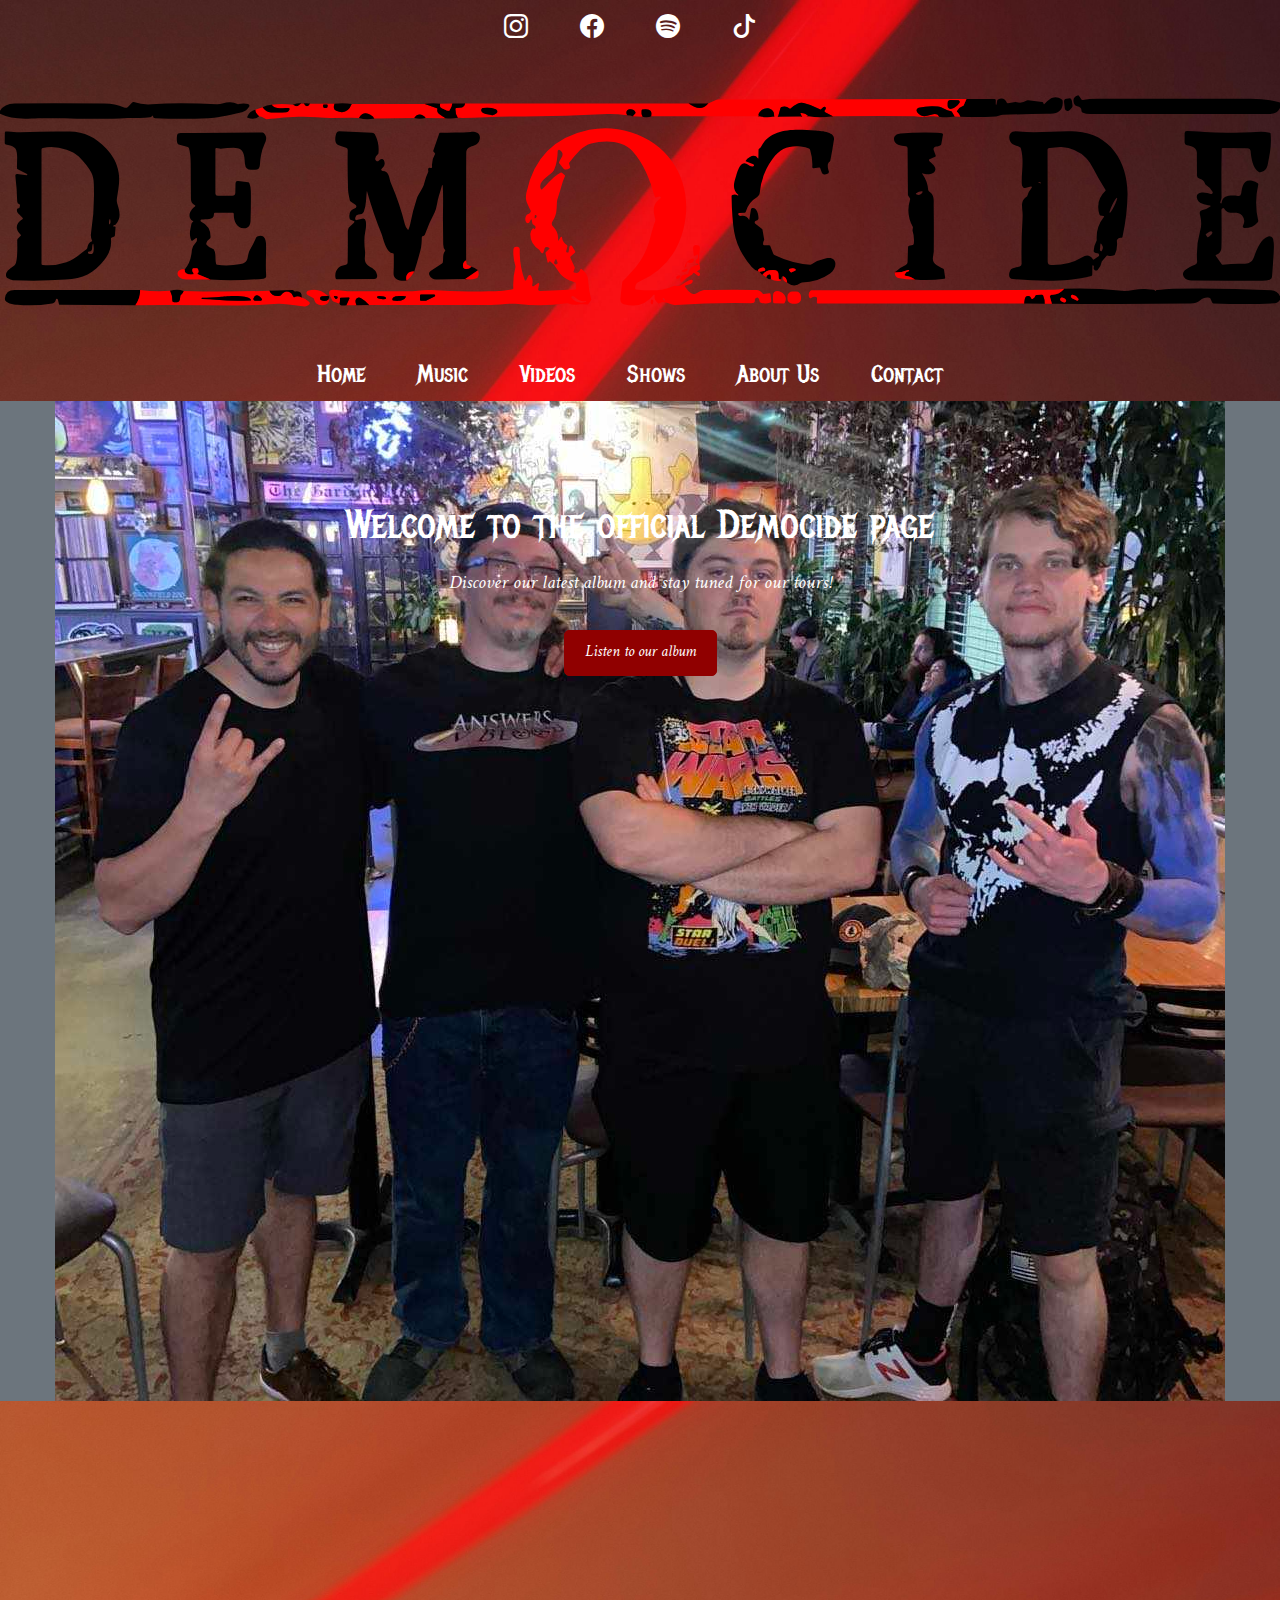
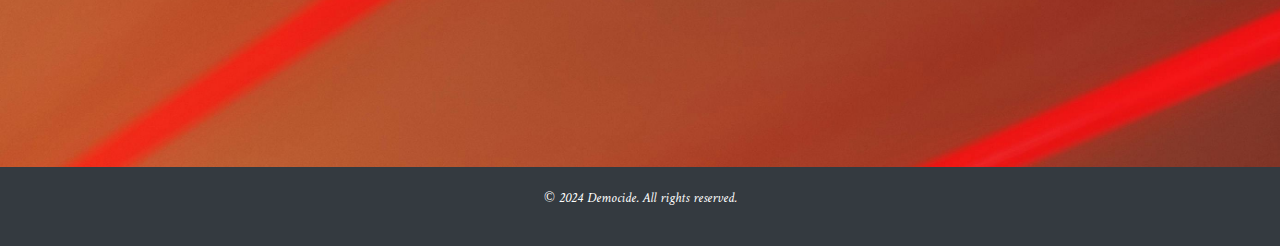
==== index.html @ 92cb09c1 "Add 2th part to about us. Implement band cards." ====
<!DOCTYPE html>
<html lang="en">

<head>
  <meta charset="UTF-8">
  <meta name="viewport" content="width=device-width, initial-scale=1.0">
  <title>Democide</title>
  <!-- Link to CSS file -->
  <link rel="stylesheet" href="https://cdn.jsdelivr.net/npm/bootstrap-icons@1.11.3/font/bootstrap-icons.min.css">
  <link href="https://cdn.jsdelivr.net/npm/bootstrap@5.3.3/dist/css/bootstrap.min.css" rel="stylesheet"
    integrity="sha384-QWTKZyjpPEjISv5WaRU9OFeRpok6YctnYmDr5pNlyT2bRjXh0JMhjY6hW+ALEwIH" crossorigin="anonymous">
  <link rel="stylesheet" href="styles.css">
</head>

<body>
  <header>
    <nav>
      <ul class="nav justify-content-center fs-4">
        <li class="nav-item"><a class="nav-link" href="https://www.instagram.com/democidebandknoxville/"
            target="_blank"><i class="bi bi-instagram"></i></a></li>
        <li class="nav-item"><a class="nav-link" href="https://www.facebook.com/profile.php?id=100091388051534"
            target="_blank"><i class="bi bi-facebook"></i></a></li>
        <li class="nav-item"><a class="nav-link" href="https://open.spotify.com/artist/6cFvT78j4Enw1ZLgeTVa1p"
            target="_blank"><i class="bi bi-spotify"></i></a></li>
        <li class="nav-item"><a class="nav-link" href="https://www.tiktok.com/@democidebandknoxville" target="_blank"><i
              class="bi bi-tiktok"></i></a></li>
    </nav>
    <a href="#" id="band-logo">
      <img src="assets/images/logo_Democide.svg" alt="Democide Logo">
    </a>
    <nav>
      <ul class="nav justify-content-center fs-4">
        <li class="nav-item"><a class="nav-link" href="#">Home</a></li>
        <li class="nav-item"><a class="nav-link" href="music.html">Music</a></li>
        <li class="nav-item"><a class="nav-link" href="music.html">Videos</a></li>
        <li class="nav-item"><a class="nav-link" href="#">Shows</a></li>
        <li class="nav-item"><a class="nav-link" href="about.html">About Us</a></li>
        <li class="nav-item"><a class="nav-link" href="#">Contact</a></li>
      </ul>
    </nav>
  </header>


  <!-- Hero -->
  <section class="hero">
    <div class="hero-content">
      <h2>Welcome to the official Democide page</h2>
      <p>Discover our latest album and stay tuned for our tours!</p>
      <a href="#" class="btn btn-primary">Listen to our album</a>
    </div>
  </section>

  <!--  Spotify Player-->
  <div class="fixed-bottom d-flex justify-content-start">
    <!-- Include Spotify player here -->
  </div>
  <section class="spotify-play justify-content-start">
    <iframe src="https://open.spotify.com/embed/album/6JONxHuGAIxCEX44HyGP3F?utm_source=generator" width="20%"
      height="100" frameBorder="0" allowfullscreen=""
      allow="autoplay; clipboard-write; encrypted-media; fullscreen; picture-in-picture" loading="auto"></iframe>
  </section>

  <!-- Footer -->
  <footer>
    <p>&copy; 2024 Democide. All rights reserved.</p>
  </footer>

  <script src="https://cdn.jsdelivr.net/npm/bootstrap@5.3.3/dist/js/bootstrap.bundle.min.js"
    integrity="sha384-YvpcrYf0tY3lHB60NNkmXc5s9fDVZLESaAA55NDzOxhy9GkcIdslK1eN7N6jIeHz"
    crossorigin="anonymous"></script>
</body>

</html>
---- styles.css ----
@import url('https://fonts.googleapis.com/css2?family=Metal+Mania&display=swap');
@import url('https://fonts.googleapis.com/css2?family=Metal&family=Metal+Mania&display=swap');

/* Reset de estilos */
* {
  margin: 0;
  padding: 0;
  box-sizing: border-box;

  font-family: "Metal", serif;
  font-weight: 400;
  font-style: normal;
}

H1, H2, H3, H4, H5, H6, a {
  font-family: "Metal Mania", system-ui;
  font-weight: 400;
  font-style: normal;
  }

#band-logo{
  border-width: 10px;
  border-color: white;
  width: 80%;
}

#band-logo:hover {
    color: red;
  }


/*Spotify Player*/
iframe, .spotify-play{
  /*position: fixed;*/
  /*background-image: url("assets/images/pexels-jplenio_2.jpg");*/
  /*background-repeat: no-repeat;*/
  /*background-size: cover;*/
  bottom: .1em;
  margin-bottom: 5em;
  margin-top: 3em;
  padding: 0;
}

/*header{*/
/*  background-image: url("assets/images/pexels-jplenio.jpg");*/
/*  background-repeat: no-repeat;*/
/*  background-size: cover;*/
/*}*/


/* Estilos generales */
body {
  font-family: Arial, sans-serif;
  background-color: #212529; /* Negro */
  color: #ffffff; /* Blanco */
  line-height: 1.6;

  background-image: url("assets/images/pexels-jplenio.jpg");
  background-repeat: no-repeat;
  background-size: cover;
}

/*header {*/
/*  background-color: #343a40; !* Gris oscuro *!*/
/*  padding: 20px;*/
/*}*/

header h1 {
  font-size: 2.5em;
  margin-bottom: 10px; /* Agregamos un pequeño margen inferior para separar del contenido siguiente */
}

/*nav{*/
/*  background-color: black;*/
/*}*/

.nav-link {
  color: white;


}

.nav-link:hover {
  color: #ff0000  ; /*Change color to red on hover*/
}


nav ul {
  list-style-type: none;
}

nav ul li {
  display: inline;
  margin-right: 20px;
}

nav ul li a {
  color: #ffffff; /* Blanco */
  text-decoration: none;
}

/* Estilos del hero */
.hero {
  background-color: #6c757d; /* Gris */
  color: #fff;
  padding: 100px 20px;
  text-align: center;
  height: 1000px;

  background-image: url("assets/images/demo1.jpg");
  background-repeat: no-repeat;
  background-position: center;
  margin: 0;
}

.hero-content {
  max-width: 600px;
  margin: 0 auto;
}

.hero h2 {
  font-size: 2.5em;
  margin-bottom: 20px;
}

.hero p {
  font-size: 1.2em;
  margin-bottom: 30px;
}

.hero .btn {
  display: inline-block;
  padding: 10px 20px;
  background-color: #900000 ; /* Rojo oscuro */
  border-color: #900000;
  color: #ffffff; /* Blanco */
  text-decoration: none;
  border-radius: 5px;
  transition: background-color 0.3s ease;
}

.hero .btn:hover {
  background-color: #ff0000 ; /* Rojo más oscuro */
}

footer {
  background-color: #343a40; /* Gris oscuro */
  text-align: center;
  padding: 20px;
 /*  position: absolute; */
  bottom: 0;
  width: 100%;
  font-size: 0.9em; /* Reducimos ligeramente el tamaño del texto del pie de página */
}

#about-info{
  margin-top: 5em;
  margin-bottom: 5em;
  padding-top: 5em;
  padding-bottom: 5em;
  backdrop-filter: blur(80px);
}
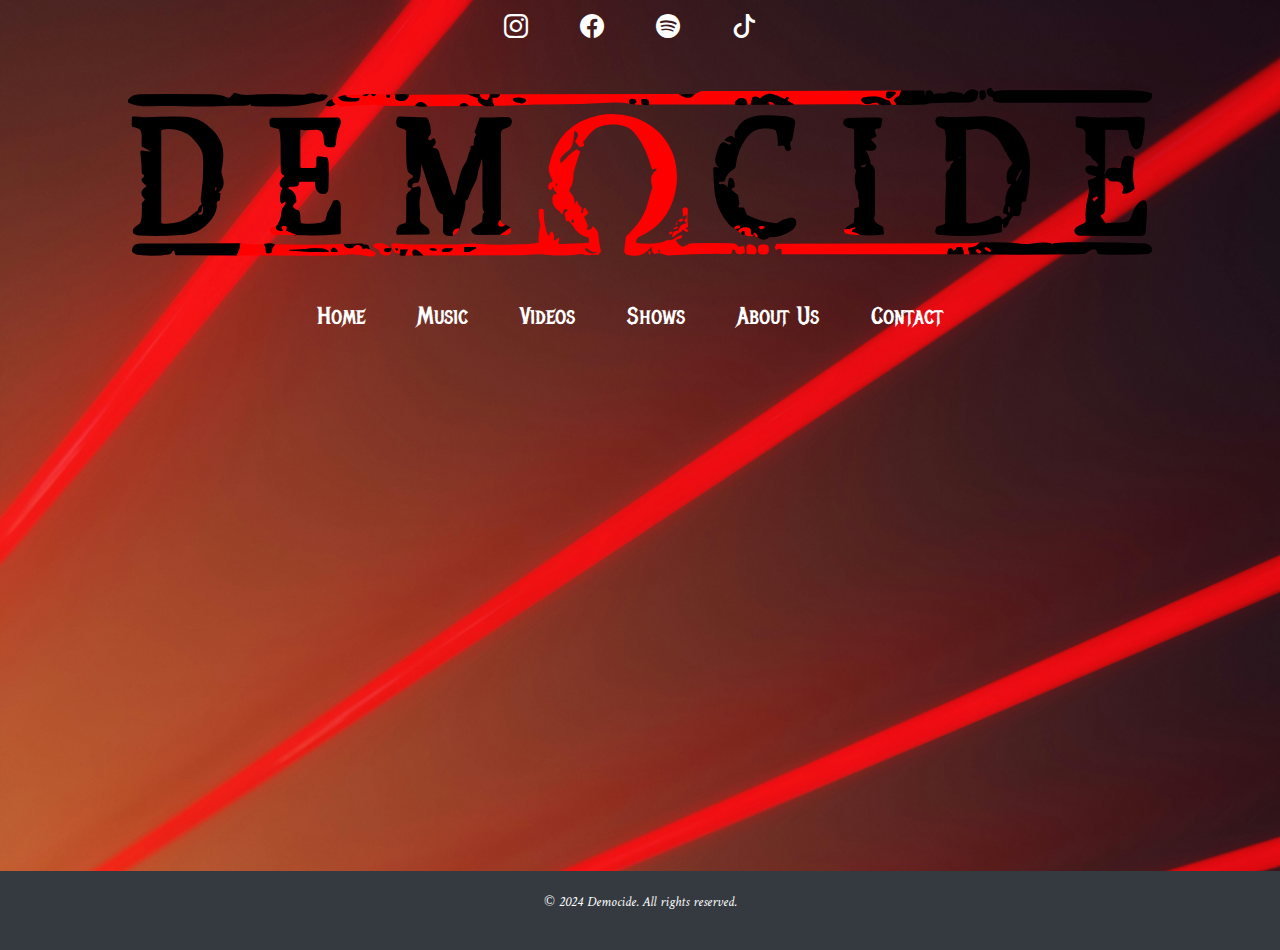
==== commit f395febf: "Fixing Conflicts" ====
--- a/index.html
+++ b/index.html
@@ -24,9 +24,10 @@
             target="_blank"><i class="bi bi-spotify"></i></a></li>
         <li class="nav-item"><a class="nav-link" href="https://www.tiktok.com/@democidebandknoxville" target="_blank"><i
               class="bi bi-tiktok"></i></a></li>
+      </ul>
     </nav>
-    <a href="#" id="band-logo">
-      <img src="assets/images/logo_Democide.svg" alt="Democide Logo">
+    <a href="#" >
+      <img class="d-block mx-auto" src="assets/images/logo_Democide.svg" alt="Democide Logo" id="band-logo">
     </a>
     <nav>
       <ul class="nav justify-content-center fs-4">
@@ -41,23 +42,20 @@
   </header>
 
 
-  <!-- Hero -->
-  <section class="hero">
-    <div class="hero-content">
-      <h2>Welcome to the official Democide page</h2>
-      <p>Discover our latest album and stay tuned for our tours!</p>
-      <a href="#" class="btn btn-primary">Listen to our album</a>
-    </div>
-  </section>
+<!--  &lt;!&ndash; Hero &ndash;&gt;-->
+<!--  <section class="hero">-->
+<!--    <div class="hero-content">-->
+<!--&lt;!&ndash;      <h2>Welcome to the official Democide page</h2>&ndash;&gt;-->
+<!--&lt;!&ndash;      <p>Discover our latest album and stay tuned for our tours!</p>&ndash;&gt;-->
+<!--    </div>-->
+<!--  </section>-->
+
 
   <!--  Spotify Player-->
-  <div class="fixed-bottom d-flex justify-content-start">
-    <!-- Include Spotify player here -->
-  </div>
-  <section class="spotify-play justify-content-start">
-    <iframe src="https://open.spotify.com/embed/album/6JONxHuGAIxCEX44HyGP3F?utm_source=generator" width="20%"
-      height="100" frameBorder="0" allowfullscreen=""
-      allow="autoplay; clipboard-write; encrypted-media; fullscreen; picture-in-picture" loading="auto"></iframe>
+  <section class="spotify-play justify-content-center">
+    <iframe src="https://open.spotify.com/embed/album/6JONxHuGAIxCEX44HyGP3F?utm_source=generator" width="50%"
+            height="400" frameBorder="0" allowfullscreen=""
+            allow="autoplay; clipboard-write; encrypted-media; fullscreen; picture-in-picture" loading="auto" class="d-block mx-auto"></iframe>
   </section>
 
   <!-- Footer -->
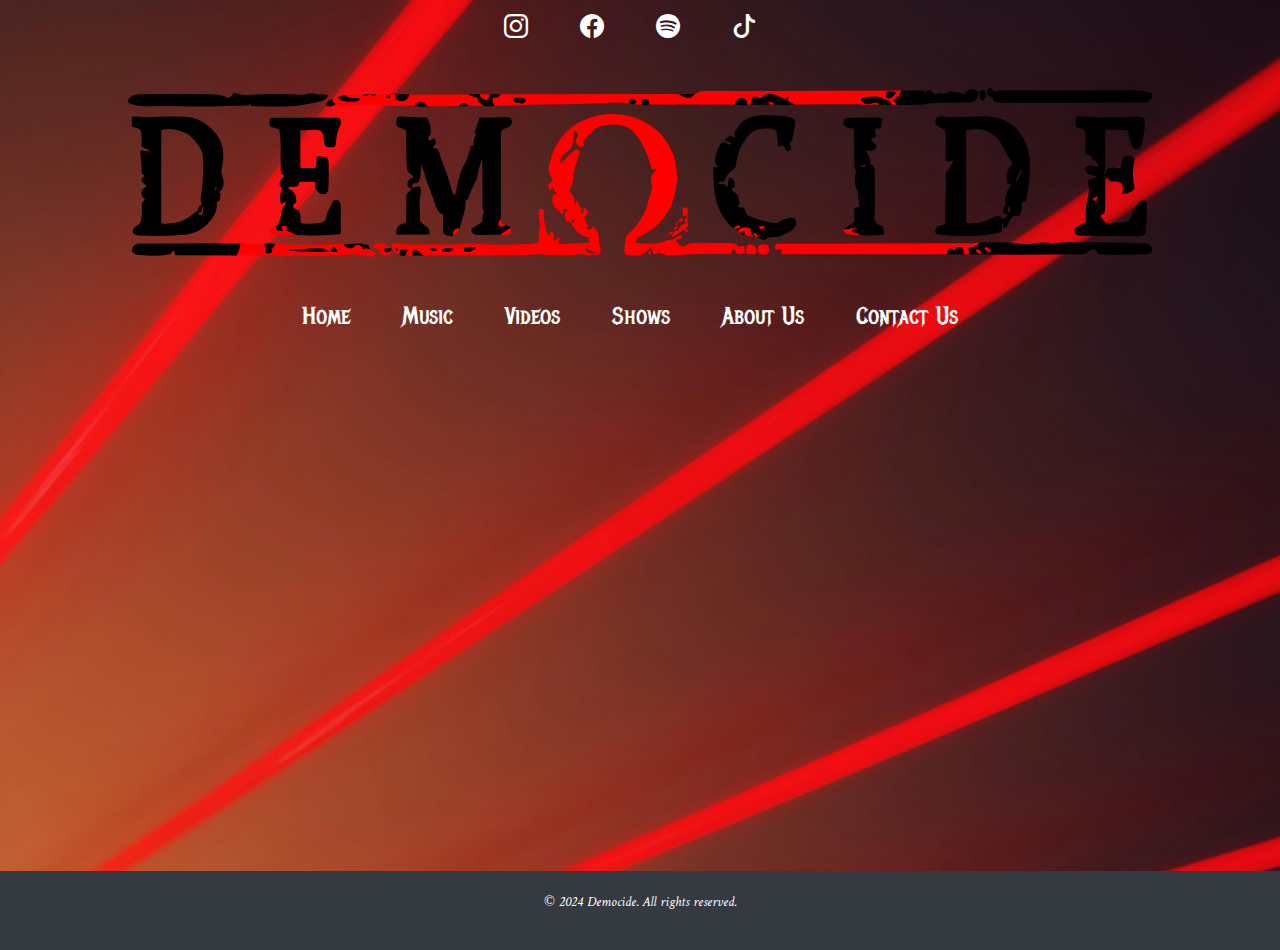
==== commit dc0781a8: "Arregle el nav bar y agrege nuevas paginas de html" ====
--- a/index.html
+++ b/index.html
@@ -26,17 +26,17 @@
               class="bi bi-tiktok"></i></a></li>
       </ul>
     </nav>
-    <a href="#" >
+    <a href="index.html" >
       <img class="d-block mx-auto" src="assets/images/logo_Democide.svg" alt="Democide Logo" id="band-logo">
     </a>
     <nav>
       <ul class="nav justify-content-center fs-4">
-        <li class="nav-item"><a class="nav-link" href="#">Home</a></li>
+        <li class="nav-item"><a class="nav-link" href="index.html">Home</a></li>
         <li class="nav-item"><a class="nav-link" href="music.html">Music</a></li>
-        <li class="nav-item"><a class="nav-link" href="music.html">Videos</a></li>
-        <li class="nav-item"><a class="nav-link" href="#">Shows</a></li>
+        <li class="nav-item"><a class="nav-link" href="videos.html">Videos</a></li>
+        <li class="nav-item"><a class="nav-link" href="shows.html">Shows</a></li>
         <li class="nav-item"><a class="nav-link" href="about.html">About Us</a></li>
-        <li class="nav-item"><a class="nav-link" href="#">Contact</a></li>
+        <li class="nav-item"><a class="nav-link" href="contact.html">Contact Us</a></li>
       </ul>
     </nav>
   </header>
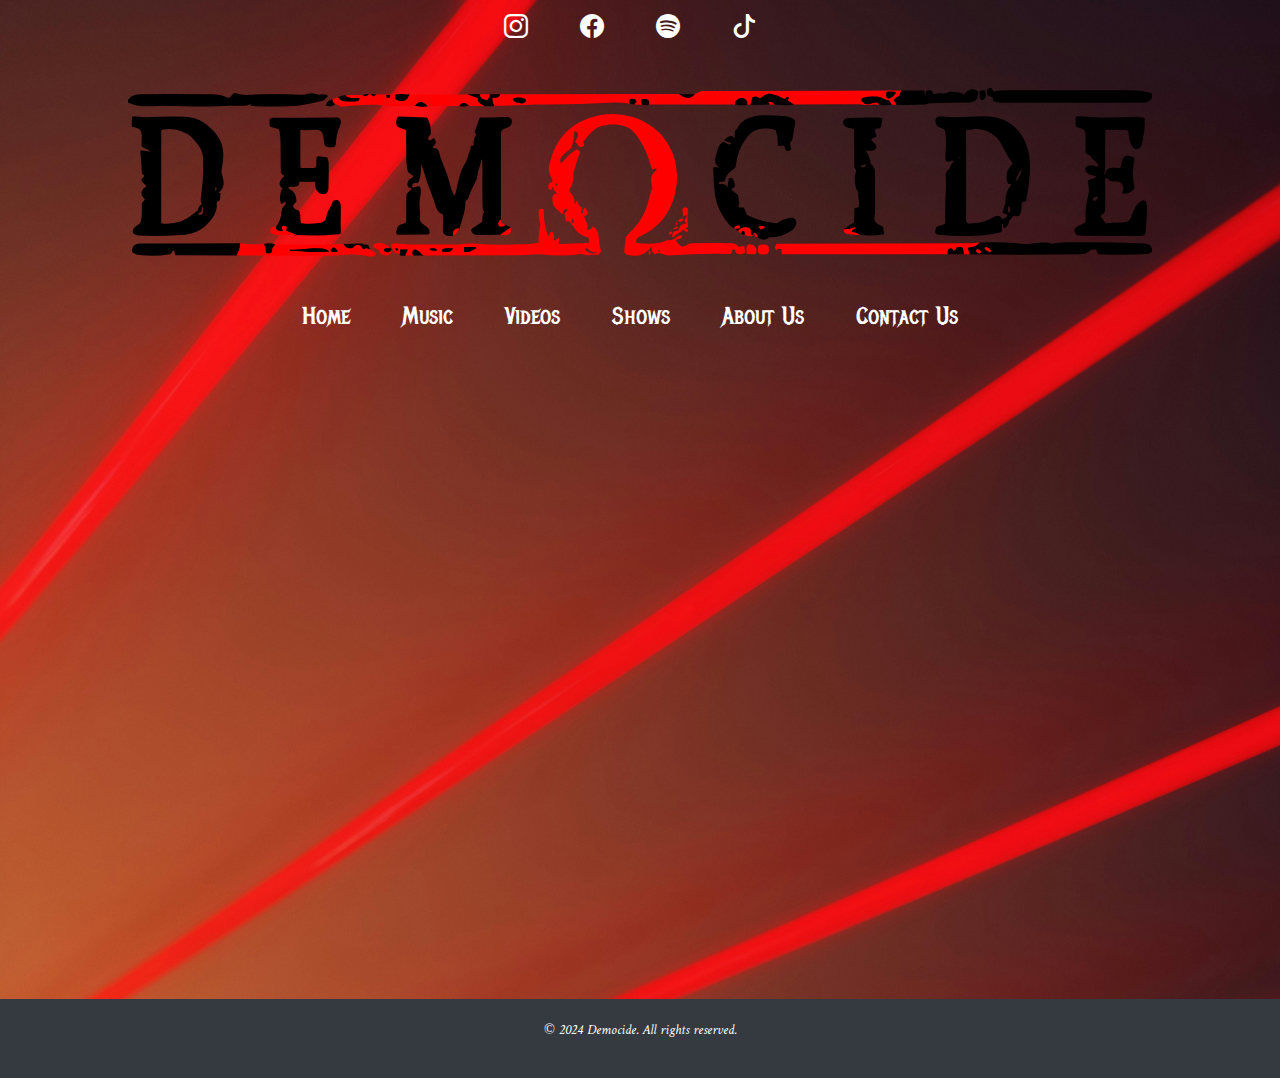
==== commit 54bc200e: "Added favicon image" ====
--- a/index.html
+++ b/index.html
@@ -6,6 +6,7 @@
   <meta name="viewport" content="width=device-width, initial-scale=1.0">
   <title>Democide</title>
   <!-- Link to CSS file -->
+  <link rel="icon" href="assets/favicon/favicon.ico" type="image/x-icon">
   <link rel="stylesheet" href="https://cdn.jsdelivr.net/npm/bootstrap-icons@1.11.3/font/bootstrap-icons.min.css">
   <link href="https://cdn.jsdelivr.net/npm/bootstrap@5.3.3/dist/css/bootstrap.min.css" rel="stylesheet"
     integrity="sha384-QWTKZyjpPEjISv5WaRU9OFeRpok6YctnYmDr5pNlyT2bRjXh0JMhjY6hW+ALEwIH" crossorigin="anonymous">
--- a/styles.css
+++ b/styles.css
@@ -54,6 +54,11 @@
   background-color: #212529; /* Negro */
   color: #ffffff; /* Blanco */
   line-height: 1.6;
+
+  /*Esto va ayudar a que el footer se quede abajo*/
+  display: flex;
+  flex-direction: column;
+  min-height: 100vh;
 
   background-image: url("assets/images/pexels-jplenio.jpg");
   background-repeat: no-repeat;
@@ -144,6 +149,8 @@
 }
 
 footer {
+  /*Esot va ayudar que el footer se quede abajo*/
+  margin-top: auto;
   background-color: #343a40; /* Gris oscuro */
   text-align: center;
   padding: 20px;
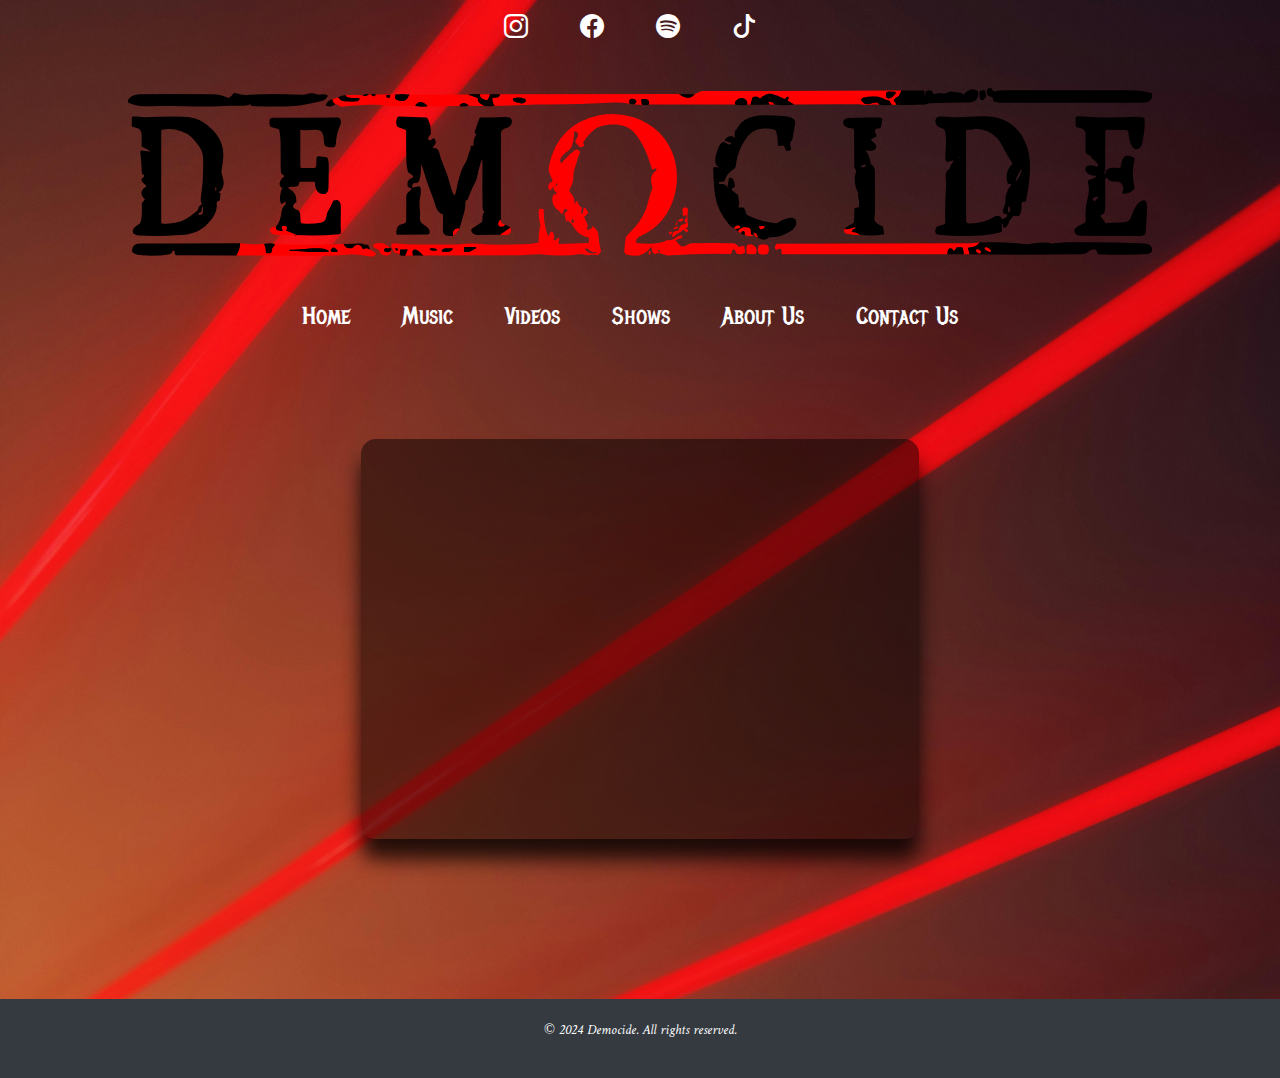
==== commit a1d29190: "added sytling" ====
--- a/index.html
+++ b/index.html
@@ -15,7 +15,7 @@
 
 <body>
   <header>
-    <nav>
+    <nav id="nav-1">
       <ul class="nav justify-content-center fs-4">
         <li class="nav-item"><a class="nav-link" href="https://www.instagram.com/democidebandknoxville/"
             target="_blank"><i class="bi bi-instagram"></i></a></li>
@@ -27,10 +27,10 @@
               class="bi bi-tiktok"></i></a></li>
       </ul>
     </nav>
-    <a href="index.html" >
+    <a href="index.html"  >
       <img class="d-block mx-auto" src="assets/images/logo_Democide.svg" alt="Democide Logo" id="band-logo">
     </a>
-    <nav>
+    <nav id="nav-2">
       <ul class="nav justify-content-center fs-4">
         <li class="nav-item"><a class="nav-link" href="index.html">Home</a></li>
         <li class="nav-item"><a class="nav-link" href="music.html">Music</a></li>
@@ -51,13 +51,14 @@
 <!--    </div>-->
 <!--  </section>-->
 
+    <!--  Spotify Player-->
+    <section class="spotify-play justify-content-center container">
+      <iframe src="https://open.spotify.com/embed/album/6JONxHuGAIxCEX44HyGP3F?utm_source=generator" width="50%"
+              height="400" frameBorder="0" allowfullscreen=""
+              allow="autoplay; clipboard-write; encrypted-media; fullscreen; picture-in-picture" loading="eager" class="d-block mx-auto"></iframe>
+    </section>
 
-  <!--  Spotify Player-->
-  <section class="spotify-play justify-content-center">
-    <iframe src="https://open.spotify.com/embed/album/6JONxHuGAIxCEX44HyGP3F?utm_source=generator" width="50%"
-            height="400" frameBorder="0" allowfullscreen=""
-            allow="autoplay; clipboard-write; encrypted-media; fullscreen; picture-in-picture" loading="auto" class="d-block mx-auto"></iframe>
-  </section>
+
 
   <!-- Footer -->
   <footer>
--- a/styles.css
+++ b/styles.css
@@ -16,7 +16,12 @@
   font-family: "Metal Mania", system-ui;
   font-weight: 400;
   font-style: normal;
-  }
+  color: white;
+  }
+
+.card-title{
+  color: white;
+}
 
 #band-logo{
   border-width: 10px;
@@ -38,7 +43,13 @@
   bottom: .1em;
   margin-bottom: 5em;
   margin-top: 3em;
-  padding: 0;
+}
+
+iframe{
+
+  background-color: rgba(0, 0, 0, 0.47);
+  box-shadow: 0px 20px 20px rgba(0, 0, 0, .8); /* Drop shadow */
+  border-radius: 15px;
 }
 
 /*header{*/
@@ -167,3 +178,44 @@
   padding-bottom: 5em;
   backdrop-filter: blur(80px);
 }
+
+#darkblock{
+  background-color: rgba(0, 0, 0, 0.47);
+  border-radius: 10px;
+  padding: 4em;
+  box-shadow: 0px 20px 20px rgba(0, 0, 0, .8); /* Drop shadow */
+  margin-top: 3em;
+  margin-bottom: 8em;
+
+}
+
+
+/*Media Types*/
+@media (max-width: 500px) {
+  header{
+    margin-bottom: 1em;
+  }
+
+  #nav-1{
+    margin-top: 1.5rem;
+  }
+
+  #nav-2{
+    margin-top: 1.5rem;
+  }
+
+  #band-logo{
+    margin-top: 1.5rem;
+  }
+
+  .spotify-play{
+    width: 50%;
+    height: 200px;
+    position: absolute;
+    top: 50%;
+    left: 50%;
+    transform: translate(-50%, -50%);
+
+  }
+  
+}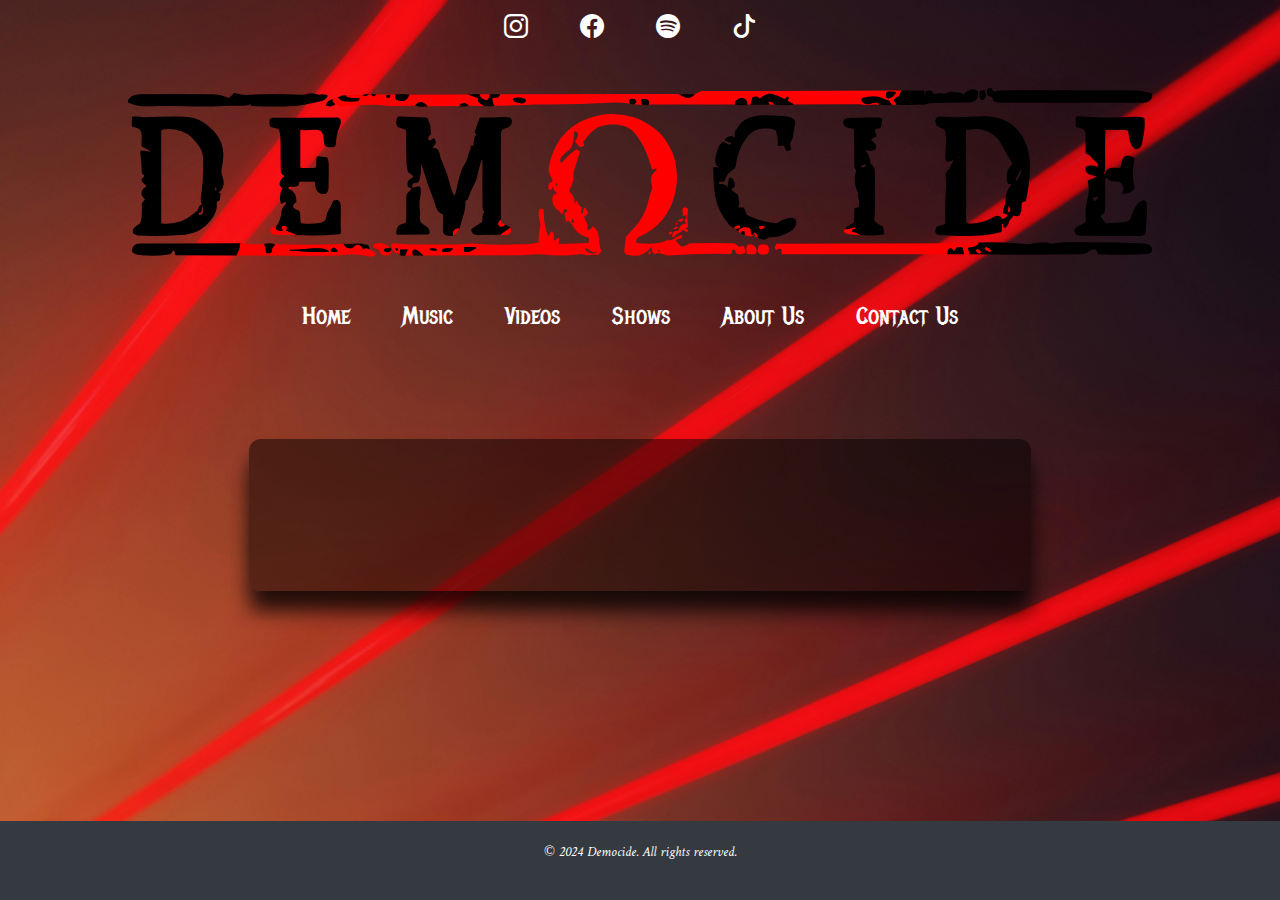
==== commit 03d0880d: "Se corrigio el tamaño de la aplicacion de spotify, tambien se corrigio el problema para que fuera re" ====
--- a/index.html
+++ b/index.html
@@ -27,7 +27,7 @@
               class="bi bi-tiktok"></i></a></li>
       </ul>
     </nav>
-    <a href="index.html"  >
+    <a href="index.html">
       <img class="d-block mx-auto" src="assets/images/logo_Democide.svg" alt="Democide Logo" id="band-logo">
     </a>
     <nav id="nav-2">
@@ -43,20 +43,21 @@
   </header>
 
 
-<!--  &lt;!&ndash; Hero &ndash;&gt;-->
-<!--  <section class="hero">-->
-<!--    <div class="hero-content">-->
-<!--&lt;!&ndash;      <h2>Welcome to the official Democide page</h2>&ndash;&gt;-->
-<!--&lt;!&ndash;      <p>Discover our latest album and stay tuned for our tours!</p>&ndash;&gt;-->
-<!--    </div>-->
-<!--  </section>-->
+  <!--  &lt;!&ndash; Hero &ndash;&gt;-->
+  <!--  <section class="hero">-->
+  <!--    <div class="hero-content">-->
+  <!--&lt;!&ndash;      <h2>Welcome to the official Democide page</h2>&ndash;&gt;-->
+  <!--&lt;!&ndash;      <p>Discover our latest album and stay tuned for our tours!</p>&ndash;&gt;-->
+  <!--    </div>-->
+  <!--  </section>-->
 
-    <!--  Spotify Player-->
-    <section class="spotify-play justify-content-center container">
-      <iframe src="https://open.spotify.com/embed/album/6JONxHuGAIxCEX44HyGP3F?utm_source=generator" width="50%"
-              height="400" frameBorder="0" allowfullscreen=""
-              allow="autoplay; clipboard-write; encrypted-media; fullscreen; picture-in-picture" loading="eager" class="d-block mx-auto"></iframe>
-    </section>
+  <!--  Spotify Player-->
+  <section class="spotify-play text-center container aligne-items col-12">
+    <iframe style="border-radius:12px"
+      src="https://open.spotify.com/embed/album/6JONxHuGAIxCEX44HyGP3F?utm_source=generator&theme=0" width="70%"
+      height="152" frameBorder="0" allowfullscreen=""
+      allow="autoplay; clipboard-write; encrypted-media; fullscreen; picture-in-picture" loading="lazy"></iframe>
+  </section>
 
 
 
--- a/styles.css
+++ b/styles.css
@@ -191,7 +191,7 @@
 
 
 /*Media Types*/
-@media (max-width: 500px) {
+/* @media (max-width: 500px) {
   header{
     margin-bottom: 1em;
   }
@@ -218,4 +218,5 @@
 
   }
   
-}+} */
+
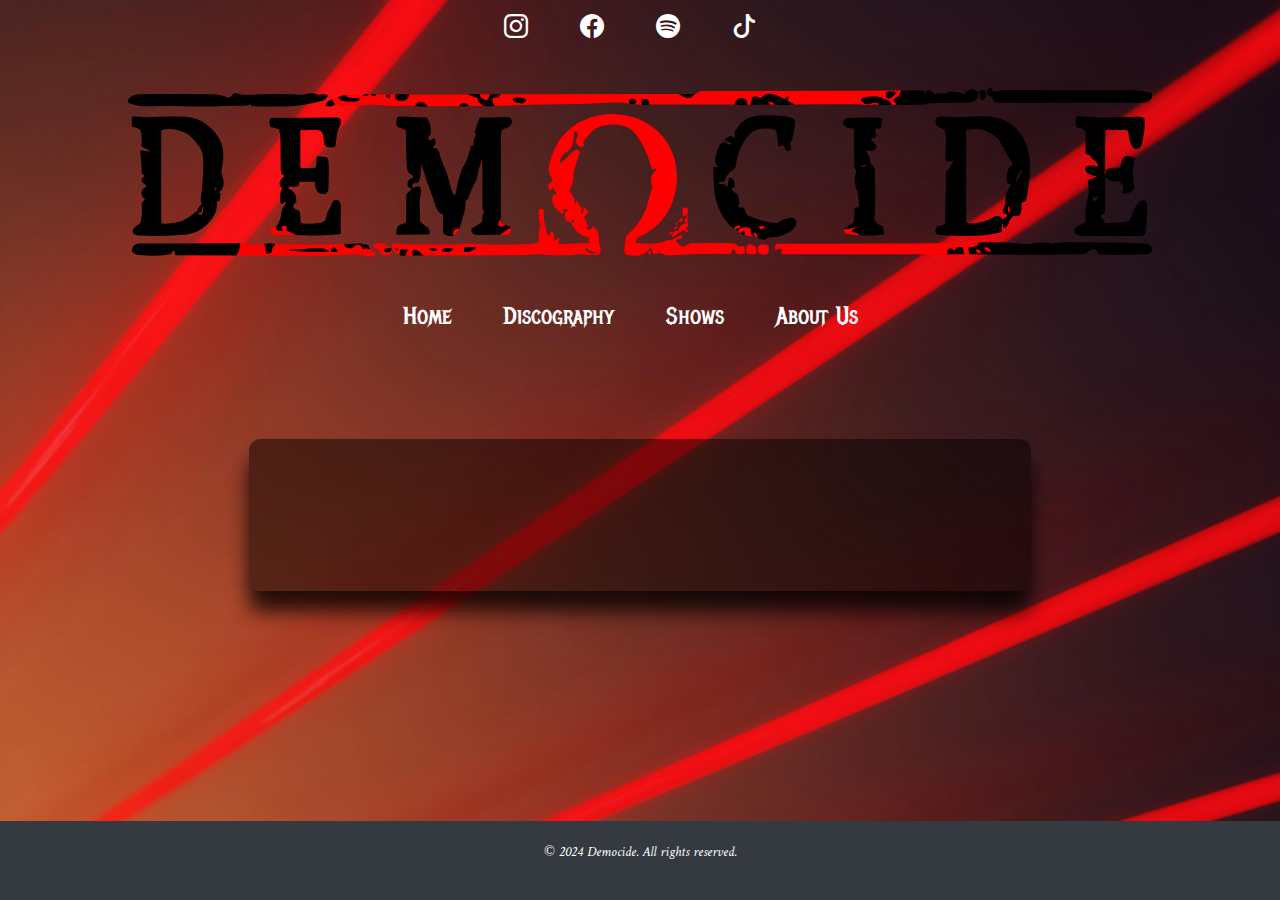
==== commit b4152522: "Comentar links no usados" ====
--- a/index.html
+++ b/index.html
@@ -33,11 +33,11 @@
     <nav id="nav-2">
       <ul class="nav justify-content-center fs-4">
         <li class="nav-item"><a class="nav-link" href="index.html">Home</a></li>
-        <li class="nav-item"><a class="nav-link" href="music.html">Music</a></li>
-        <li class="nav-item"><a class="nav-link" href="videos.html">Videos</a></li>
+        <li class="nav-item"><a class="nav-link" href="music.html">Discography</a></li>
+<!--        <li class="nav-item"><a class="nav-link" href="videos.html">Videos</a></li>-->
         <li class="nav-item"><a class="nav-link" href="shows.html">Shows</a></li>
         <li class="nav-item"><a class="nav-link" href="about.html">About Us</a></li>
-        <li class="nav-item"><a class="nav-link" href="contact.html">Contact Us</a></li>
+<!--        <li class="nav-item"><a class="nav-link" href="contact.html">Contact Us</a></li>-->
       </ul>
     </nav>
   </header>
